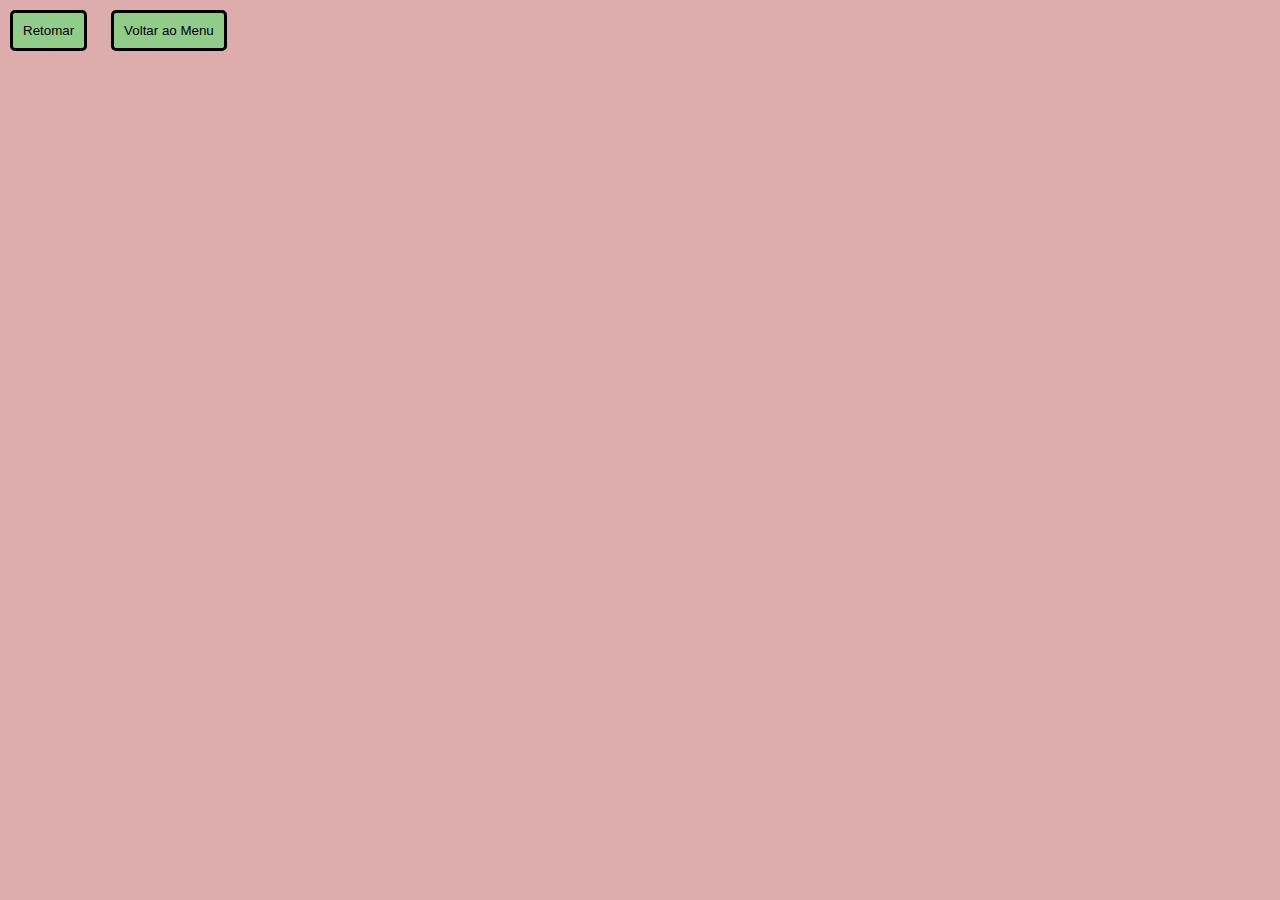
==== src/pages/game.html @ 18277f21 "FEAT: Adicionando pagina para campo de jogo #2" ====
<!DOCTYPE html>
<html lang="pt-br">

<head>
    <meta charset="UTF-8">
    <meta name="viewport" content="width=device-width, initial-scale=1.0">
    <link rel="stylesheet" href="../style/style.css">
    <title>FabricaBattle - Jogo</title>
</head>

<body>
    <div class="game-field" id="game-field">
        <div class="player" id="player"></div>
    </div>

    <div class="pause-menu" id="pause-menu">
        <button class="option-button" id="resume-button">Retomar</button>
        <button class="option-button" id="back-to-menu-button">Voltar ao Menu</button>
    </div>

    <script src="../script/game.js"></script>
</body>

</html>
---- src/style/style.css ----
*{
    margin: 0;
    padding: 0;
    text-decoration: none;
    border: none;
}

body{
    background-color: #ddadad;
}
main{
    display: flex;
    flex-direction: column;
    align-items: center;
    justify-content: center;
}

.game-options, .game-center {
    display: flex;
    flex-direction: column;
    margin: 30px;
}

.option-button{
    margin: 10px;
    border: 3px solid #000;
    border-radius: 5px;
    padding: 10px;
    background-color: #92cc8a;
}
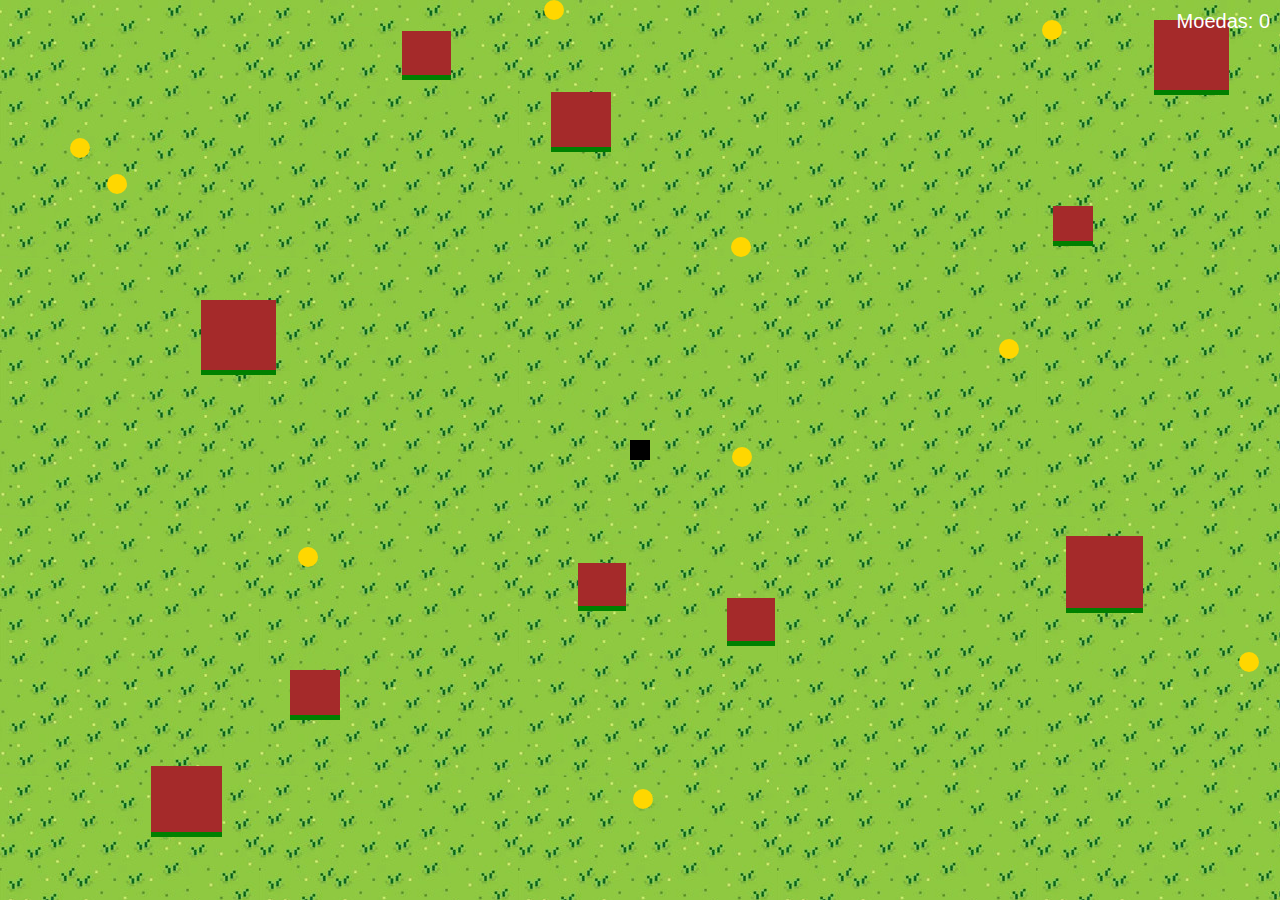
==== commit 0901bdef: "FEAT: Adicionando menu de compra #22" ====
--- a/src/pages/game.html
+++ b/src/pages/game.html
@@ -18,6 +18,12 @@
         <button class="option-button" id="back-to-menu-button">Voltar ao Menu</button>
     </div>
 
+    <div class="shop-menu" id="shop-menu">
+        <button class="option-button" id="close-shop-button">Fechar Loja</button>
+        <button class="option-button" id="buy-item-1">Comprar Item 1</button>
+        <button class="option-button" id="buy-item-2">Comprar Item 2</button>
+    </div>
+
     <script src="../script/game.js"></script>
 </body>
 
--- a/src/style/style.css
+++ b/src/style/style.css
@@ -1,30 +1,70 @@
-*{
+* {
     margin: 0;
     padding: 0;
     text-decoration: none;
     border: none;
 }
 
-body{
+body {
     background-color: #ddadad;
-}
-main{
-    display: flex;
-    flex-direction: column;
-    align-items: center;
-    justify-content: center;
+    font-family: Arial, sans-serif;
 }
 
-.game-options, .game-center {
-    display: flex;
-    flex-direction: column;
-    margin: 30px;
+h1 {
+    text-align: center;
+    margin: 20px 0;
 }
 
-.option-button{
-    margin: 10px;
-    border: 3px solid #000;
-    border-radius: 5px;
-    padding: 10px;
-    background-color: #92cc8a;
-}+.game-center {
+    text-align: center;
+}
+
+.game-options {
+    display: flex;
+    justify-content: center;
+    gap: 10px;
+}
+
+.option-button {
+    padding: 10px 20px;
+    cursor: pointer;
+}
+
+.game-field {
+    background-image: url("../assets/image.jpg");
+    background-repeat: repeat;
+    width: 100vw;
+    height: 100vh;
+    background-color: green;
+    position: relative;
+    overflow: hidden;
+}
+
+.player {
+    width: 20px;
+    height: 20px;
+    background-color: black;
+    position: absolute;
+    top: 50%;
+    left: 50%;
+    transform: translate(-50%, -50%);
+}
+
+.bullet {
+    width: 5px;
+    height: 5px;
+    background-color: red;
+    position: absolute;
+    border-radius: 50%;
+}
+
+.pause-menu, .shop-menu {
+    display: none;
+    position: fixed;
+    top: 50%;
+    left: 50%;
+    transform: translate(-50%, -50%);
+    background-color: white;
+    padding: 20px;
+    border: 2px solid black;
+}
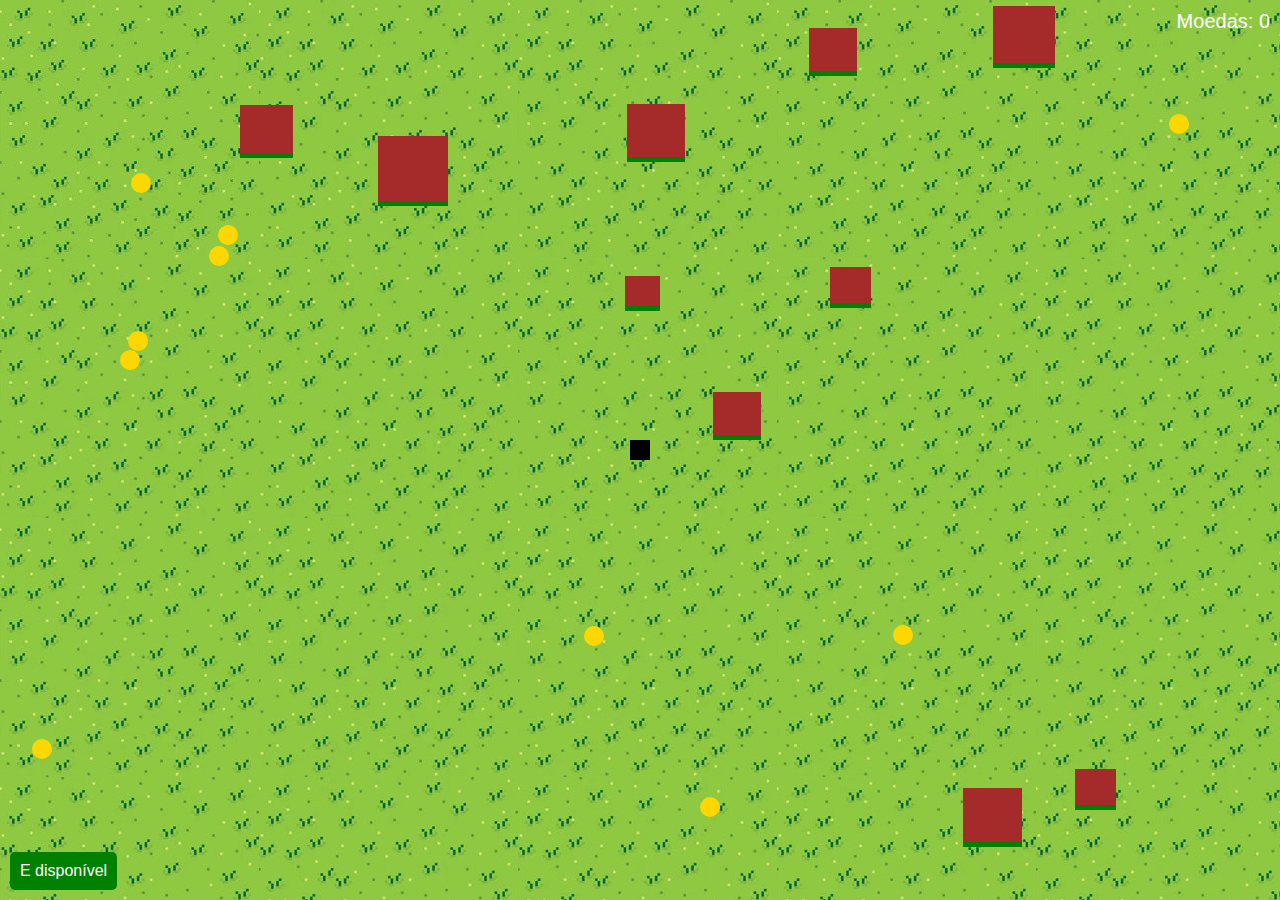
==== commit 797cd7ca: "FEAT: Adicionando logica do ataque especial e estilos" ====
--- a/src/pages/game.html
+++ b/src/pages/game.html
@@ -24,6 +24,10 @@
         <button class="option-button" id="buy-item-2">Comprar Item 2</button>
     </div>
 
+    <div class="special-power-indicator" id="special-power-indicator">
+        E disponível
+    </div>
+
     <script src="../script/game.js"></script>
 </body>
 
--- a/src/style/style.css
+++ b/src/style/style.css
@@ -58,6 +58,14 @@
     border-radius: 50%;
 }
 
+.special-power {
+    width: 10px;
+    height: 10px;
+    background-color: blue;
+    position: absolute;
+    border-radius: 50%;
+}
+
 .pause-menu, .shop-menu {
     display: none;
     position: fixed;
@@ -68,3 +76,19 @@
     padding: 20px;
     border: 2px solid black;
 }
+
+.special-power-indicator {
+    position: fixed;
+    bottom: 10px;
+    left: 10px;
+    padding: 10px;
+    background-color: green;
+    color: white;
+    font-family: Arial, sans-serif;
+    font-size: 16px;
+    border-radius: 5px;
+}
+
+.special-power-indicator.disabled {
+    background-color: red;
+}
